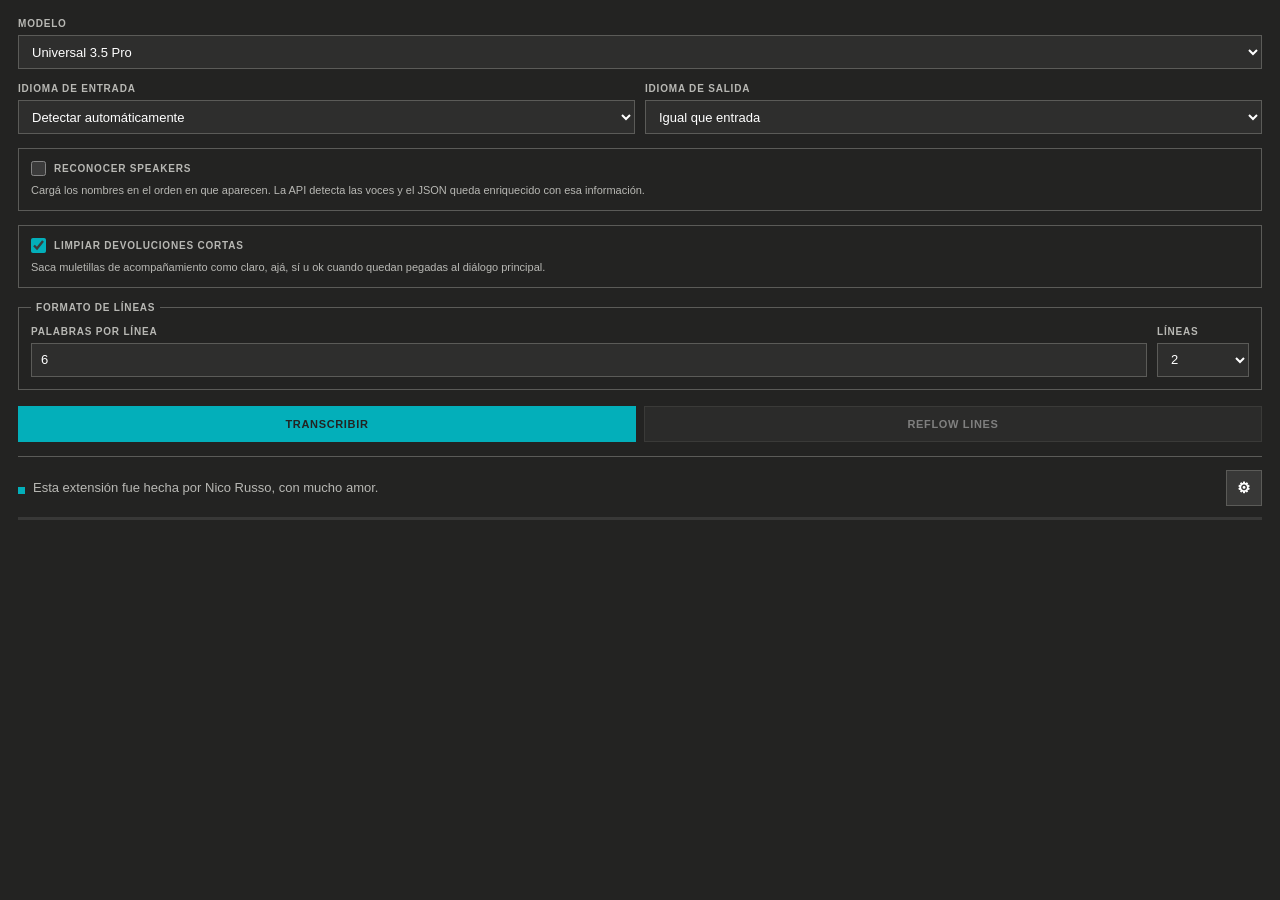
==== macos/extension/index.html @ 28fa884f "Publish La Subtituleta 0.4.0 for Windows and macOS beta" ====
<!doctype html>
<html lang="es">
  <head>
    <meta charset="UTF-8" />
    <meta http-equiv="Content-Security-Policy" content="default-src 'self' data:; script-src 'self' 'unsafe-inline'; style-src 'self' 'unsafe-inline'; connect-src https://api.assemblyai.com https://llm-gateway.assemblyai.com https://api.deepgram.com https://asr.api.speechmatics.com;" />
    <meta name="viewport" content="width=device-width, initial-scale=1" />
    <title>La Subtituleta</title>
    <link rel="stylesheet" href="css/styles.css" />
  </head>
  <body>
    <main class="panel-shell">
      <section id="main-panel" class="panel-content">
        <label class="field">
          <span>MODELO</span>
          <select id="model">
            <optgroup label="AssemblyAI">
              <option value="assemblyai:universal-3-5-pro">Universal 3.5 Pro</option>
              <option value="assemblyai:universal-2">Universal 2 · 99 idiomas</option>
              <option value="assemblyai:slam-1">Slam-1 · solo inglés</option>
            </optgroup>
            <optgroup label="Speechmatics">
              <option value="speechmatics:enhanced">Enhanced</option>
              <option value="speechmatics:standard">Standard</option>
              <option value="speechmatics:melia-1">Melia-1</option>
            </optgroup>
            <optgroup label="Deepgram">
              <option value="deepgram:nova-3">Nova-3</option>
              <option value="deepgram:nova-2">Nova-2</option>
              <option value="deepgram:whisper-large">Whisper Large</option>
            </optgroup>
          </select>
        </label>

        <div class="field-grid">
          <label class="field">
            <span>IDIOMA DE ENTRADA</span>
            <select id="input-language"></select>
          </label>
          <label class="field">
            <span>IDIOMA DE SALIDA</span>
            <select id="output-language"></select>
          </label>
        </div>

        <fieldset class="speaker-options">
          <label class="checkbox-field">
            <input id="identify-speakers" type="checkbox" />
            <span>RECONOCER SPEAKERS</span>
          </label>
          <div id="speaker-editor" class="speaker-editor is-hidden">
            <div id="speaker-rows" class="speaker-rows"></div>
            <div class="speaker-actions">
              <button id="add-speaker" class="secondary-button" type="button">+ SPEAKER</button>
            </div>
          </div>
          <p class="speaker-note">Cargá los nombres en el orden en que aparecen. La API detecta las voces y el JSON queda enriquecido con esa información.</p>
        </fieldset>

        <fieldset class="speaker-options">
          <label class="checkbox-field">
            <input id="clean-backchannels" type="checkbox" checked />
            <span>LIMPIAR DEVOLUCIONES CORTAS</span>
          </label>
          <p class="speaker-note">Saca muletillas de acompañamiento como claro, ajá, sí u ok cuando quedan pegadas al diálogo principal.</p>
        </fieldset>

        <fieldset class="line-format">
          <legend>FORMATO DE LÍNEAS</legend>
          <label class="compact-field">
            <span>PALABRAS POR LÍNEA</span>
            <input id="words-per-line" type="number" min="1" max="20" value="6" />
          </label>
          <label class="compact-field">
            <span>LÍNEAS</span>
            <select id="lines-per-caption">
              <option value="1">1</option>
              <option value="2" selected>2</option>
              <option value="3">3</option>
            </select>
          </label>
        </fieldset>

        <div class="actions">
          <button id="transcribe" class="primary-button" type="button">TRANSCRIBIR</button>
          <button id="reflow" class="secondary-button" type="button" disabled>REFLOW LINES</button>
        </div>

        <div class="status-block" aria-live="polite">
          <div class="status-line">
            <span id="status-indicator" class="status-indicator"></span>
            <span id="status">Esta extensión fue hecha por Nico Russo, con mucho amor.</span>
            <button id="open-settings" class="icon-button status-settings" type="button" aria-label="Configuración" title="Configuración">⚙</button>
          </div>
          <div id="credit-actions" class="credit-actions is-hidden">
            <button id="switch-provider" class="primary-button" type="button">USAR OTRO</button>
            <button id="dismiss-credit" class="secondary-button" type="button">AHORA NO</button>
          </div>
          <progress id="progress" max="100" value="0"></progress>
        </div>
      </section>

      <section id="settings-panel" class="settings-panel is-hidden" aria-labelledby="settings-title">
        <div class="settings-heading">
          <h2 id="settings-title">CONFIGURACIÓN</h2>
          <button id="close-settings" class="text-button" type="button">VOLVER</button>
        </div>
        <p class="settings-note">Las claves quedan guardadas en este equipo y se conservan al actualizar la extensión.</p>
        <label class="field">
          <span>ASSEMBLYAI API KEY</span>
          <input id="assemblyai-key" type="password" autocomplete="off" spellcheck="false" />
        </label>
        <label class="field">
          <span>SPEECHMATICS API KEY</span>
          <input id="speechmatics-key" type="password" autocomplete="off" spellcheck="false" />
        </label>
        <label class="field">
          <span>DEEPGRAM API KEY</span>
          <input id="deepgram-key" type="password" autocomplete="off" spellcheck="false" />
        </label>
        <button id="save-settings" class="primary-button" type="button">GUARDAR</button>
      </section>
    </main>

    <script src="js/platform.js"></script>
    <script src="js/bridge.js"></script>
    <script src="js/http.js"></script>
    <script src="js/transcript.js"></script>
    <script src="js/library.js"></script>
    <script src="js/providers.js"></script>
    <script src="js/main.js"></script>
  </body>
</html>
---- macos/extension/css/styles.css ----
:root {
  color-scheme: dark;
  --bg: #232322;
  --surface: #2e2e2d;
  --surface-strong: #383837;
  --text: #ffffff;
  --muted: #b8b8b4;
  --accent: #03afba;
  --danger: #f36f64;
  --border: #5b5b58;
}

* {
  box-sizing: border-box;
}

html,
body {
  min-height: 100%;
  margin: 0;
  background: var(--bg);
  color: var(--text);
  font-family: "ITC Franklin Gothic", "Franklin Gothic Medium", "Arial Narrow", Arial, sans-serif;
  font-size: 13px;
}

button,
input,
select {
  font: inherit;
}

.panel-shell {
  min-width: 280px;
  min-height: 100vh;
  padding: 18px;
}

.settings-heading {
  display: flex;
  justify-content: space-between;
  border-bottom: 2px solid var(--accent);
  padding-bottom: 12px;
  margin-bottom: 18px;
}

.settings-heading {
  align-items: flex-start;
}

h2 {
  margin: 0;
  font-size: 21px;
  line-height: 1;
  letter-spacing: 0.055em;
}

h2 {
  font-size: 16px;
}

.panel-content,
.settings-panel {
  display: flex;
  flex-direction: column;
  gap: 14px;
}

.field,
.compact-field {
  display: flex;
  flex-direction: column;
  gap: 6px;
}

.field > span,
.compact-field > span,
.line-format legend {
  color: var(--muted);
  font-size: 10px;
  font-weight: 700;
  letter-spacing: 0.08em;
}

.field-grid {
  display: grid;
  grid-template-columns: 1fr 1fr;
  gap: 10px;
}

select,
input {
  width: 100%;
  min-height: 34px;
  border: 1px solid var(--border);
  border-radius: 0;
  background: var(--surface);
  color: var(--text);
  padding: 7px 9px;
  outline: none;
}

select:focus,
input:focus,
button:focus-visible {
  border-color: var(--accent);
  box-shadow: 0 0 0 1px var(--accent);
}

.line-format {
  display: grid;
  grid-template-columns: 1fr 92px;
  gap: 10px;
  margin: 0;
  border: 1px solid var(--border);
  padding: 13px 12px 12px;
}

.speaker-options {
  display: flex;
  flex-direction: column;
  gap: 10px;
  margin: 0;
  border: 1px solid var(--border);
  padding: 12px;
}

.checkbox-field {
  display: flex;
  align-items: center;
  gap: 8px;
  color: var(--muted);
  font-size: 10px;
  font-weight: 700;
  letter-spacing: 0.08em;
}

.checkbox-field input {
  width: 15px;
  min-height: 15px;
  margin: 0;
  accent-color: var(--accent);
}

.speaker-editor,
.speaker-rows {
  display: flex;
  flex-direction: column;
  gap: 8px;
}

.speaker-row {
  display: grid;
  grid-template-columns: 78px 1fr;
  align-items: center;
  gap: 8px;
}

.speaker-row-label {
  color: var(--muted);
  font-size: 10px;
  font-weight: 700;
  letter-spacing: 0.06em;
}

.speaker-actions {
  display: grid;
  grid-template-columns: 120px;
  gap: 8px;
}

.speaker-actions button {
  min-height: 30px;
}

.speaker-note {
  margin: -3px 0 0;
  color: var(--muted);
  font-size: 11px;
  line-height: 1.35;
}

.line-format legend {
  padding: 0 5px;
}

.actions {
  display: grid;
  grid-template-columns: 1fr 1fr;
  gap: 8px;
  margin-top: 2px;
}

button {
  min-height: 36px;
  border: 1px solid transparent;
  border-radius: 0;
  cursor: pointer;
  font-size: 11px;
  font-weight: 700;
  letter-spacing: 0.06em;
}

button:disabled {
  cursor: default;
  opacity: 0.42;
}

.primary-button {
  background: var(--accent);
  color: var(--bg);
}

.secondary-button,
.icon-button,
.text-button {
  border-color: var(--border);
  background: var(--surface-strong);
  color: var(--text);
}

.icon-button {
  width: 36px;
  padding: 0;
  font-size: 15px;
}

.text-button {
  min-height: 28px;
  padding: 4px 8px;
}

.status-block {
  border-top: 1px solid var(--border);
  padding-top: 13px;
}

.status-line {
  display: flex;
  min-height: 32px;
  align-items: center;
  gap: 8px;
  color: var(--muted);
  line-height: 1.35;
}

#status {
  flex: 1 1 auto;
  min-width: 0;
}

.status-settings {
  flex: 0 0 36px;
  margin-left: auto;
}

.credit-actions {
  display: grid;
  grid-template-columns: 1fr 1fr;
  gap: 8px;
  margin: 5px 0 10px 15px;
}

.credit-actions button {
  min-height: 30px;
}

.status-indicator {
  flex: 0 0 7px;
  width: 7px;
  height: 7px;
  margin-top: 5px;
  background: var(--accent);
}

.status-indicator.is-error {
  background: var(--danger);
}

progress {
  width: 100%;
  height: 3px;
  border: 0;
  background: var(--surface-strong);
}

progress::-webkit-progress-bar {
  background: var(--surface-strong);
}

progress::-webkit-progress-value {
  background: var(--accent);
}

.settings-note {
  margin: -4px 0 2px;
  color: var(--muted);
  font-size: 12px;
  line-height: 1.4;
}

.is-hidden {
  display: none !important;
}

@media (max-width: 310px) {
  .field-grid,
  .actions,
  .line-format {
    grid-template-columns: 1fr;
  }
}
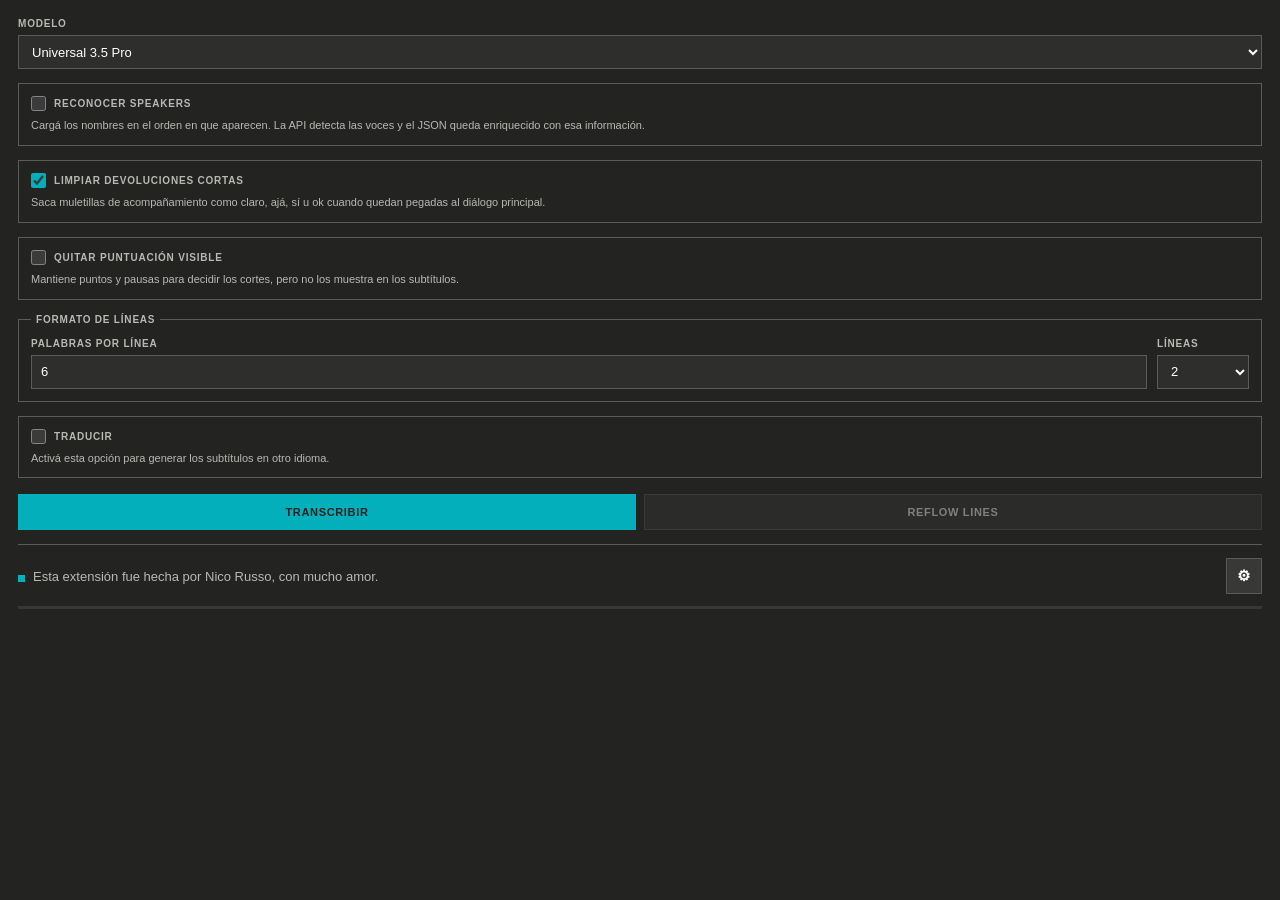
==== commit d0d6283f: "Release La Subtituleta v0.6.1 beta" ====
--- a/macos/extension/index.html
+++ b/macos/extension/index.html
@@ -2,7 +2,7 @@
 <html lang="es">
   <head>
     <meta charset="UTF-8" />
-    <meta http-equiv="Content-Security-Policy" content="default-src 'self' data:; script-src 'self' 'unsafe-inline'; style-src 'self' 'unsafe-inline'; connect-src https://api.assemblyai.com https://llm-gateway.assemblyai.com https://api.deepgram.com https://asr.api.speechmatics.com;" />
+    <meta http-equiv="Content-Security-Policy" content="default-src 'self' data:; script-src 'self' 'unsafe-inline'; style-src 'self' 'unsafe-inline'; connect-src https://api.assemblyai.com https://llm-gateway.assemblyai.com https://api.deepgram.com https://asr.api.speechmatics.com https://api.elevenlabs.io;" />
     <meta name="viewport" content="width=device-width, initial-scale=1" />
     <title>La Subtituleta</title>
     <link rel="stylesheet" href="css/styles.css" />
@@ -28,19 +28,11 @@
               <option value="deepgram:nova-2">Nova-2</option>
               <option value="deepgram:whisper-large">Whisper Large</option>
             </optgroup>
+            <optgroup label="ElevenLabs">
+              <option value="elevenlabs:scribe_v2">Scribe v2</option>
+            </optgroup>
           </select>
         </label>
-
-        <div class="field-grid">
-          <label class="field">
-            <span>IDIOMA DE ENTRADA</span>
-            <select id="input-language"></select>
-          </label>
-          <label class="field">
-            <span>IDIOMA DE SALIDA</span>
-            <select id="output-language"></select>
-          </label>
-        </div>
 
         <fieldset class="speaker-options">
           <label class="checkbox-field">
@@ -64,6 +56,14 @@
           <p class="speaker-note">Saca muletillas de acompañamiento como claro, ajá, sí u ok cuando quedan pegadas al diálogo principal.</p>
         </fieldset>
 
+        <fieldset class="speaker-options">
+          <label class="checkbox-field">
+            <input id="remove-punctuation" type="checkbox" />
+            <span>QUITAR PUNTUACIÓN VISIBLE</span>
+          </label>
+          <p class="speaker-note">Mantiene puntos y pausas para decidir los cortes, pero no los muestra en los subtítulos.</p>
+        </fieldset>
+
         <fieldset class="line-format">
           <legend>FORMATO DE LÍNEAS</legend>
           <label class="compact-field">
@@ -78,6 +78,24 @@
               <option value="3">3</option>
             </select>
           </label>
+        </fieldset>
+
+        <fieldset class="speaker-options translation-options">
+          <label class="checkbox-field">
+            <input id="translate-output" type="checkbox" />
+            <span>TRADUCIR</span>
+          </label>
+          <div id="translation-languages" class="field-grid is-hidden">
+            <label class="field">
+              <span>IDIOMA DE ENTRADA</span>
+              <select id="input-language"></select>
+            </label>
+            <label class="field">
+              <span>IDIOMA DE SALIDA</span>
+              <select id="output-language" disabled></select>
+            </label>
+          </div>
+          <p id="translation-note" class="speaker-note">Activá esta opción para generar los subtítulos en otro idioma.</p>
         </fieldset>
 
         <div class="actions">
@@ -106,18 +124,27 @@
         </div>
         <p class="settings-note">Las claves quedan guardadas en este equipo y se conservan al actualizar la extensión.</p>
         <label class="field">
-          <span>ASSEMBLYAI API KEY</span>
+          <span class="api-key-heading"><span>ASSEMBLYAI API KEY</span><button class="api-key-link" type="button" data-api-url="https://www.assemblyai.com/dashboard/api-keys">TOCÁ ACÁ PARA SACAR TU API KEY ↗</button></span>
           <input id="assemblyai-key" type="password" autocomplete="off" spellcheck="false" />
         </label>
         <label class="field">
-          <span>SPEECHMATICS API KEY</span>
+          <span class="api-key-heading"><span>SPEECHMATICS API KEY</span><button class="api-key-link" type="button" data-api-url="https://portal.speechmatics.com/">TOCÁ ACÁ PARA SACAR TU API KEY ↗</button></span>
           <input id="speechmatics-key" type="password" autocomplete="off" spellcheck="false" />
         </label>
         <label class="field">
-          <span>DEEPGRAM API KEY</span>
+          <span class="api-key-heading"><span>DEEPGRAM API KEY</span><button class="api-key-link" type="button" data-api-url="https://console.deepgram.com/">TOCÁ ACÁ PARA SACAR TU API KEY ↗</button></span>
           <input id="deepgram-key" type="password" autocomplete="off" spellcheck="false" />
         </label>
+        <label class="field">
+          <span class="api-key-heading"><span>ELEVENLABS API KEY</span><button class="api-key-link" type="button" data-api-url="https://elevenlabs.io/app/settings/api-keys">TOCÁ ACÁ PARA SACAR TU API KEY ↗</button></span>
+          <input id="elevenlabs-key" type="password" autocomplete="off" spellcheck="false" />
+        </label>
         <button id="save-settings" class="primary-button" type="button">GUARDAR</button>
+        <div class="product-brand" aria-label="La Subtituleta">
+          <img src="assets/LS_Logo_web_blanco.svg" alt="La Subtituleta" />
+          <span>de NicoRusso</span>
+          <span>versión <span id="extension-version"></span></span>
+        </div>
       </section>
     </main>
 
--- a/macos/extension/css/styles.css
+++ b/macos/extension/css/styles.css
@@ -303,6 +303,52 @@
   display: none !important;
 }
 
+.api-key-link {
+  min-height: 0;
+  padding: 0;
+  border: 0;
+  background: transparent;
+  color: #23c6d1;
+  font: inherit;
+  font-size: 10px;
+  font-weight: 700;
+  text-align: left;
+  cursor: pointer;
+}
+
+.api-key-heading {
+  display: flex;
+  align-items: baseline;
+  justify-content: space-between;
+  gap: 8px;
+  flex-wrap: wrap;
+}
+
+.product-brand {
+  display: flex;
+  flex-direction: column;
+  align-items: center;
+  gap: 2px;
+  margin: 0;
+  color: var(--muted);
+  text-align: center;
+  line-height: 1.3;
+}
+
+.product-brand img {
+  display: block;
+  width: 75%;
+  max-width: 360px;
+  height: auto;
+  margin: 3px auto 8px;
+}
+
+.api-key-link:hover,
+.api-key-link:focus {
+  color: #7fe7ed;
+  text-decoration: underline;
+}
+
 @media (max-width: 310px) {
   .field-grid,
   .actions,
